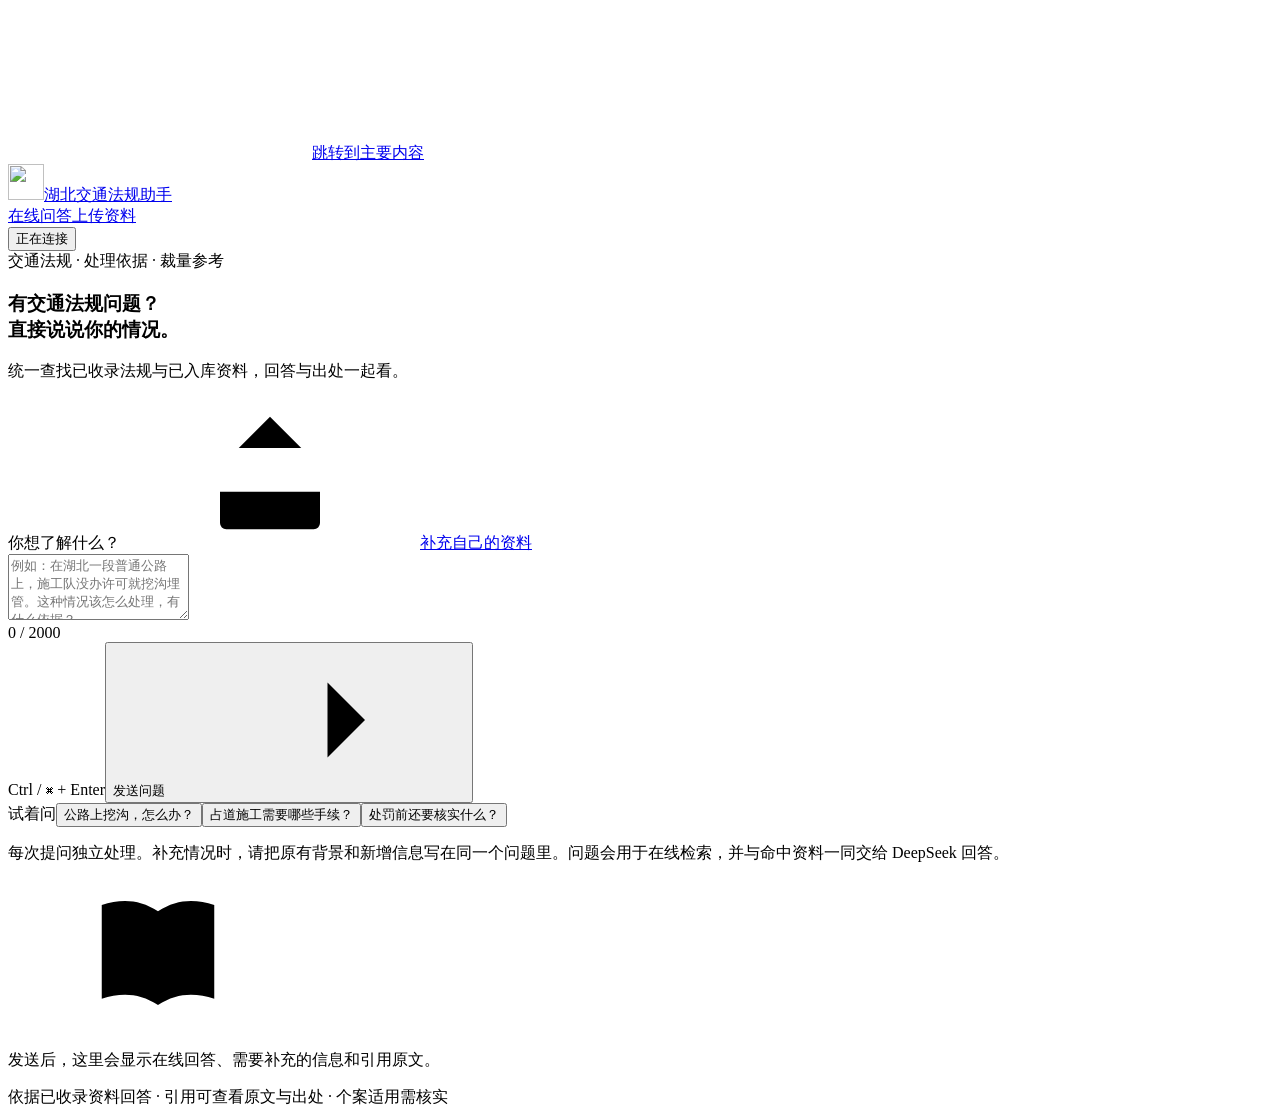
==== src/transport_law/web/index.html @ 91906b38 "feat: 接入统一问答的资料上传与入库管理前端" ====
<!doctype html>
<html lang="zh-CN">
<head>
  <meta charset="utf-8">
  <meta name="viewport" content="width=device-width, initial-scale=1">
  <meta name="theme-color" content="#173d33">
  <meta name="description" content="用自己的话提问，了解湖北交通法规与裁量依据，查看引用原文和官方出处。">
  <title>湖北交通法规助手</title>
  <link rel="icon" href="/static/favicon.svg" type="image/svg+xml">
  <link rel="stylesheet" href="/static/styles.css">
  <script src="/static/app.js" defer></script>
</head>
<body>
  <svg class="icon-library" xmlns="http://www.w3.org/2000/svg" aria-hidden="true">
    <symbol id="i-book" viewBox="0 0 24 24"><path d="M12 5c-3-2-6-2-9-1v15c3-1 6-1 9 1 3-2 6-2 9-1V4c-3-1-6-1-9 1Zm0 0v15M6 8h3m-3 4h3m6-4h3m-3 4h3"/></symbol>
    <symbol id="i-arrow" viewBox="0 0 24 24"><path d="M4 12h16m-6-6 6 6-6 6"/></symbol>
    <symbol id="i-external" viewBox="0 0 24 24"><path d="M14 3h7v7m0-7L11 13m-1-9H5a2 2 0 0 0-2 2v13a2 2 0 0 0 2 2h13a2 2 0 0 0 2-2v-5"/></symbol>
    <symbol id="i-close" viewBox="0 0 24 24"><path d="m6 6 12 12M6 18 18 6"/></symbol>
    <symbol id="i-upload" viewBox="0 0 24 24"><path d="M12 16V3m-5 5 5-5 5 5M4 15v5a1 1 0 0 0 1 1h14a1 1 0 0 0 1-1v-5"/></symbol>
    <symbol id="i-file" viewBox="0 0 24 24"><path d="M14 3H6a2 2 0 0 0-2 2v14a2 2 0 0 0 2 2h12a2 2 0 0 0 2-2V9l-6-6Zm0 0v6h6M8 13h8m-8 4h5"/></symbol>
    <symbol id="i-refresh" viewBox="0 0 24 24"><path d="M20 8a8 8 0 0 0-14-3L3 8m0-6v6h6m-5 8a8 8 0 0 0 14 3l3-3m0 6v-6h-6"/></symbol>
  </svg>
  <a class="skip-link" href="#main-content">跳转到主要内容</a>
  <header class="site-header">
    <a class="brand" href="/" aria-label="湖北交通法规助手首页"><img src="/static/favicon.svg" alt="" width="36" height="36"><span>湖北交通<span class="brand-detail">法规助手</span></span></a>
    <div class="header-actions"><nav class="page-nav" aria-label="工作台导航"><a href="#ask" data-view="ask" aria-current="page">在线问答</a><a href="#knowledge" data-view="knowledge">上传资料</a></nav><button id="refresh-health" class="service-status" type="button" title="刷新服务状态"><span id="service-dot" class="status-dot pending" aria-hidden="true"></span><span id="service-label" role="status">正在连接</span></button></div>
  </header>
  <main id="main-content" tabindex="-1">
    <noscript><div class="notice error">请启用 JavaScript 后使用问答和资料上传。</div></noscript>
    <section id="view-ask" aria-labelledby="page-title">
    <section class="intro" aria-labelledby="page-title">
      <span class="eyebrow">交通法规 · 处理依据 · 裁量参考</span>
      <h1 id="page-title">有交通法规问题？<br><span>直接说说你的情况。</span></h1>
      <p>统一查找已收录法规与已入库资料，回答与出处一起看。</p>
    </section>
    <form id="ask-form" class="question-card">
      <div class="question-heading"><label for="ask-question">你想了解什么？</label><a href="#knowledge" class="text-link"><svg class="icon" aria-hidden="true"><use href="#i-upload"/></svg>补充自己的资料</a></div>
      <textarea id="ask-question" name="question" rows="4" minlength="2" maxlength="2000" required placeholder="例如：在湖北一段普通公路上，施工队没办许可就挖沟埋管。这种情况该怎么处理，有什么依据？" aria-describedby="ask-hint ask-count"></textarea>
      <div class="question-toolbar"><span id="ask-count" class="char-count">0 / 2000</span><div class="submit-group"><span class="keyboard-hint">Ctrl / ⌘ + Enter</span><button id="send-question" type="submit" class="button primary"><span>发送问题</span><svg class="icon" aria-hidden="true"><use href="#i-arrow"/></svg></button></div></div>
      <div class="examples" aria-label="提问示例"><span>试着问</span><button type="button" data-example="在湖北一段普通公路上，施工队没办许可就挖沟埋管。这种情况该怎么处理，有什么依据？">公路上挖沟，怎么办？</button><button type="button" data-example="占用公路施工需要办什么手续？请给我相关规定和原文。">占道施工需要哪些手续？</button><button type="button" data-example="在湖北普通公路上未经许可占道施工，想了解处罚和裁量依据，还需要核实哪些情况？">处罚前还要核实什么？</button></div>
    </form>
    <p id="ask-hint" class="input-hint">每次提问独立处理。补充情况时，请把原有背景和新增信息写在同一个问题里。问题会用于在线检索，并与命中资料一同交给 DeepSeek 回答。</p>
    <div id="ask-results" class="results" role="region" aria-label="回答与依据" aria-live="polite" aria-busy="false">
      <div class="empty-state"><svg class="icon" aria-hidden="true"><use href="#i-book"/></svg><p>发送后，这里会显示在线回答、需要补充的信息和引用原文。</p></div>
    </div>
    </section>
    <section id="view-knowledge" aria-labelledby="knowledge-title" hidden>
      <div class="intro library-intro"><span class="eyebrow">补充资料 · 自动入库 · 统一问答</span><h1 id="knowledge-title">把需要参考的资料<br><span>加入问答资料库。</span></h1><p>上传后自动提取和整理文字，入库完成即可参与下一次提问。</p></div>
      <form id="upload-form" class="upload-card" enctype="multipart/form-data">
        <div id="drop-zone" class="drop-zone"><span class="upload-emblem"><svg class="icon" aria-hidden="true"><use href="#i-upload"/></svg></span><h2>拖拽一份资料到这里</h2><p id="file-types">PDF、TXT、Markdown · <span id="upload-limit">正在读取文件大小限制</span></p><label class="button secondary file-picker">选择文件<input id="upload-file" name="file" type="file" accept=".pdf,.txt,.md,.markdown" class="visually-hidden" aria-label="选择资料文件" aria-describedby="file-types upload-note"></label></div>
        <div id="selected-file" class="selected-file" hidden><svg class="icon" aria-hidden="true"><use href="#i-file"/></svg><div><strong id="selected-filename"></strong><span id="selected-size"></span></div><button id="clear-file" class="icon-button" type="button" aria-label="移除待上传文件"><svg class="icon" aria-hidden="true"><use href="#i-close"/></svg></button></div>
        <div class="upload-toolbar"><p>一次上传一份资料；同名文件不会覆盖。</p><button id="submit-upload" type="submit" class="button primary" disabled><svg class="icon" aria-hidden="true"><use href="#i-upload"/></svg><span>上传并入库</span></button></div>
        <p id="upload-note" class="upload-note">入库会将文档文字发送至阿里云百炼生成向量，并使用 API 额度。TXT / Markdown 请使用 UTF-8 编码；扫描版 PDF 需先识别为可提取文字的文档。</p>
      </form>
      <div id="upload-feedback" class="upload-feedback" role="status" aria-live="polite" hidden></div>
      <section class="library-section" aria-labelledby="library-title">
        <div class="results-heading"><div><h2 id="library-title">我的上传资料</h2><p id="library-summary" class="library-summary">正在读取资料记录…</p></div><button id="refresh-documents" class="button secondary" type="button"><svg class="icon" aria-hidden="true"><use href="#i-refresh"/></svg><span>刷新列表</span></button></div>
        <p id="library-update" class="library-update" role="status"></p>
        <div id="library-error" role="alert" hidden></div>
        <div id="document-list" class="document-list" role="region" aria-label="上传资料列表" aria-busy="false"><p class="empty-state">正在读取资料记录…</p></div>
        <p class="library-footnote">只有“已入库”的资料会参与问答。上传记录会保存，刷新页面后仍可查看；入库完成不代表资料效力或个案适用已核验。</p>
      </section>
    </section>
    <footer class="page-footer">依据已收录资料回答 · 引用可查看原文与出处 · 个案适用需核实</footer>
  </main>
  <dialog id="detail-dialog" aria-labelledby="dialog-title"><div class="dialog-header"><span id="dialog-kicker" class="eyebrow">原文与出处</span><button type="button" id="close-dialog" class="icon-button" aria-label="关闭原文" autofocus><svg class="icon" aria-hidden="true"><use href="#i-close"/></svg></button></div><div id="dialog-content"></div></dialog>
</body>
</html>
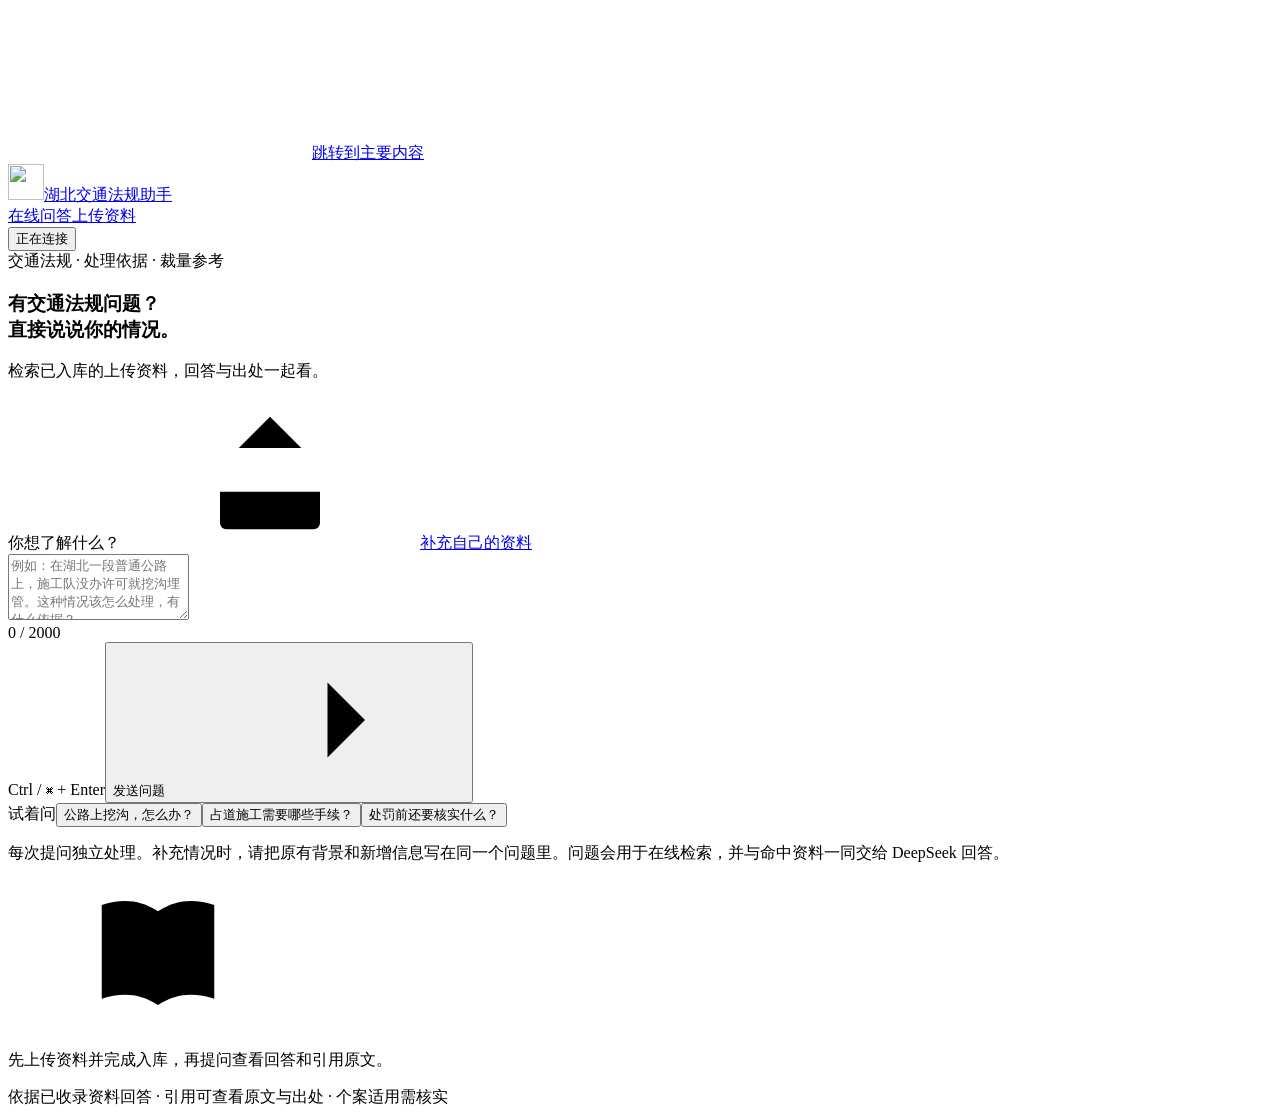
==== commit dd73d8e4: "refactor: 仅使用自动上传知识库并移除手工语料链路" ====
--- a/src/transport_law/web/index.html
+++ b/src/transport_law/web/index.html
@@ -4,7 +4,7 @@
   <meta charset="utf-8">
   <meta name="viewport" content="width=device-width, initial-scale=1">
   <meta name="theme-color" content="#173d33">
-  <meta name="description" content="用自己的话提问，了解湖北交通法规与裁量依据，查看引用原文和官方出处。">
+  <meta name="description" content="用自己的话提问，了解湖北交通法规与裁量依据，查看引用原文和资料出处。">
   <title>湖北交通法规助手</title>
   <link rel="icon" href="/static/favicon.svg" type="image/svg+xml">
   <link rel="stylesheet" href="/static/styles.css">
@@ -31,7 +31,7 @@
     <section class="intro" aria-labelledby="page-title">
       <span class="eyebrow">交通法规 · 处理依据 · 裁量参考</span>
       <h1 id="page-title">有交通法规问题？<br><span>直接说说你的情况。</span></h1>
-      <p>统一查找已收录法规与已入库资料，回答与出处一起看。</p>
+      <p>检索已入库的上传资料，回答与出处一起看。</p>
     </section>
     <form id="ask-form" class="question-card">
       <div class="question-heading"><label for="ask-question">你想了解什么？</label><a href="#knowledge" class="text-link"><svg class="icon" aria-hidden="true"><use href="#i-upload"/></svg>补充自己的资料</a></div>
@@ -41,7 +41,7 @@
     </form>
     <p id="ask-hint" class="input-hint">每次提问独立处理。补充情况时，请把原有背景和新增信息写在同一个问题里。问题会用于在线检索，并与命中资料一同交给 DeepSeek 回答。</p>
     <div id="ask-results" class="results" role="region" aria-label="回答与依据" aria-live="polite" aria-busy="false">
-      <div class="empty-state"><svg class="icon" aria-hidden="true"><use href="#i-book"/></svg><p>发送后，这里会显示在线回答、需要补充的信息和引用原文。</p></div>
+      <div class="empty-state"><svg class="icon" aria-hidden="true"><use href="#i-book"/></svg><p>先上传资料并完成入库，再提问查看回答和引用原文。</p></div>
     </div>
     </section>
     <section id="view-knowledge" aria-labelledby="knowledge-title" hidden>
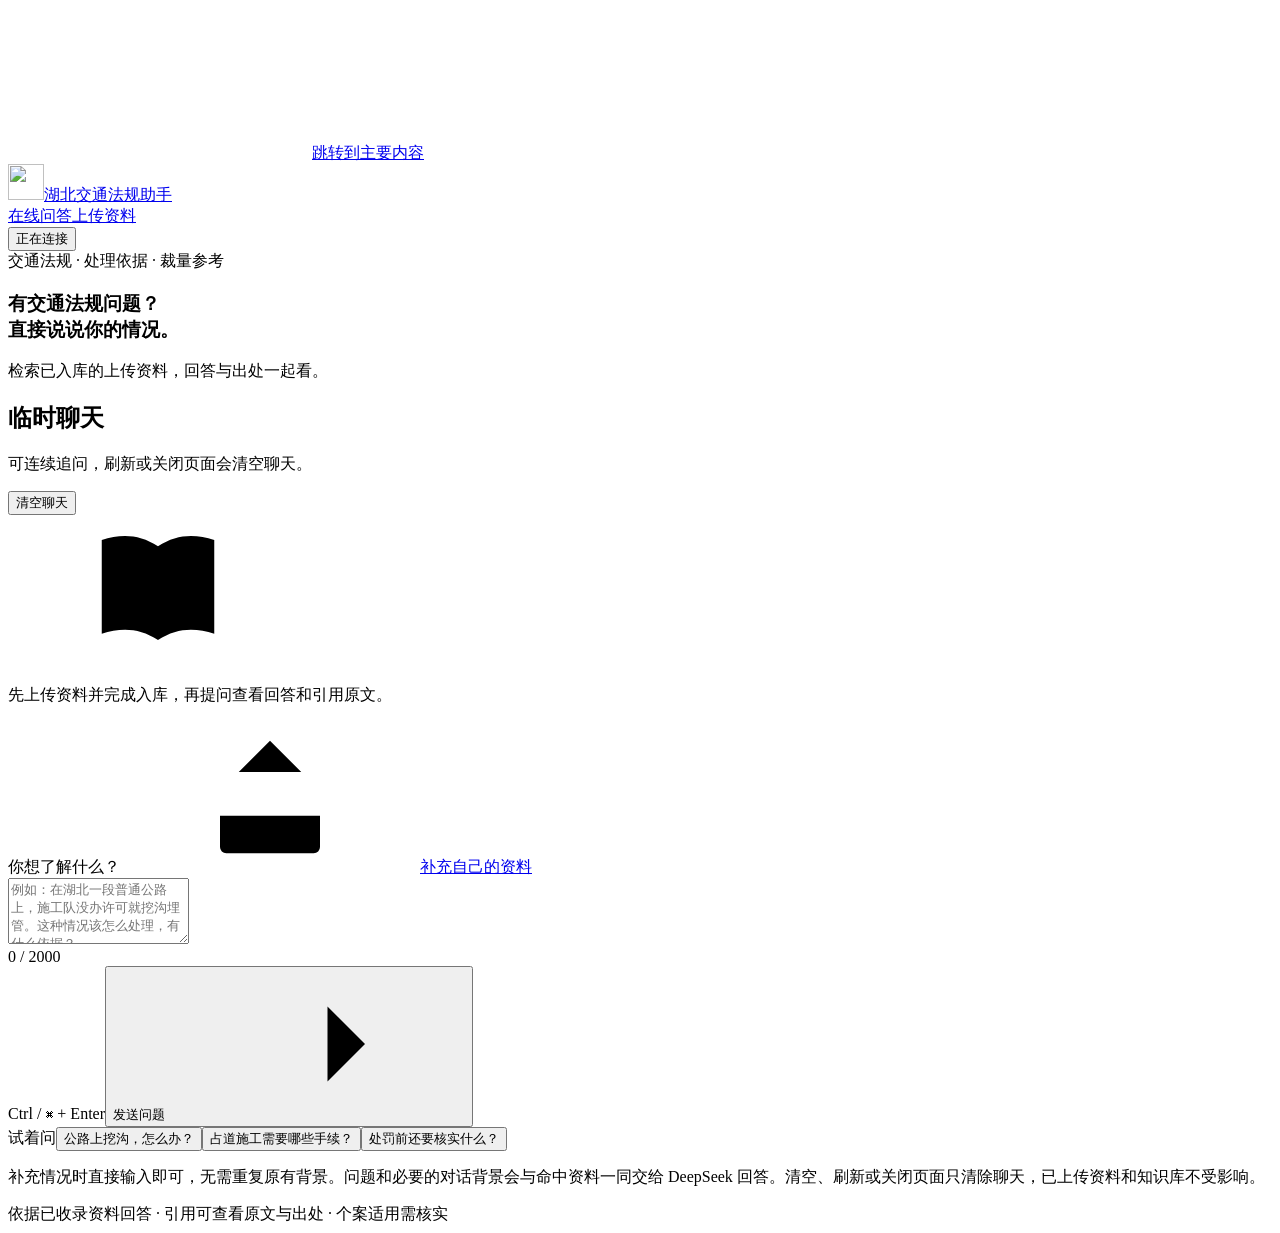
==== commit f507d4a0: "feat: add temporary multi-turn chat with context compaction" ====
--- a/src/transport_law/web/index.html
+++ b/src/transport_law/web/index.html
@@ -33,24 +33,25 @@
       <h1 id="page-title">有交通法规问题？<br><span>直接说说你的情况。</span></h1>
       <p>检索已入库的上传资料，回答与出处一起看。</p>
     </section>
-    <form id="ask-form" class="question-card">
+    <div class="chat-toolbar"><div><h2>临时聊天</h2><p>可连续追问，刷新或关闭页面会清空聊天。</p></div><button id="clear-chat" type="button" class="button secondary">清空聊天</button></div>
+    <div id="ask-results" class="results" role="region" aria-label="聊天记录与引用依据" aria-live="polite" aria-busy="false">
+      <div class="empty-state"><svg class="icon" aria-hidden="true"><use href="#i-book"/></svg><p>先上传资料并完成入库，再提问查看回答和引用原文。</p></div>
+    </div>
+    <form id="ask-form" class="question-card" autocomplete="off">
       <div class="question-heading"><label for="ask-question">你想了解什么？</label><a href="#knowledge" class="text-link"><svg class="icon" aria-hidden="true"><use href="#i-upload"/></svg>补充自己的资料</a></div>
-      <textarea id="ask-question" name="question" rows="4" minlength="2" maxlength="2000" required placeholder="例如：在湖北一段普通公路上，施工队没办许可就挖沟埋管。这种情况该怎么处理，有什么依据？" aria-describedby="ask-hint ask-count"></textarea>
+      <textarea id="ask-question" name="question" rows="4" minlength="1" maxlength="2000" required placeholder="例如：在湖北一段普通公路上，施工队没办许可就挖沟埋管。这种情况该怎么处理，有什么依据？" aria-describedby="ask-hint ask-count"></textarea>
       <div class="question-toolbar"><span id="ask-count" class="char-count">0 / 2000</span><div class="submit-group"><span class="keyboard-hint">Ctrl / ⌘ + Enter</span><button id="send-question" type="submit" class="button primary"><span>发送问题</span><svg class="icon" aria-hidden="true"><use href="#i-arrow"/></svg></button></div></div>
       <div class="examples" aria-label="提问示例"><span>试着问</span><button type="button" data-example="在湖北一段普通公路上，施工队没办许可就挖沟埋管。这种情况该怎么处理，有什么依据？">公路上挖沟，怎么办？</button><button type="button" data-example="占用公路施工需要办什么手续？请给我相关规定和原文。">占道施工需要哪些手续？</button><button type="button" data-example="在湖北普通公路上未经许可占道施工，想了解处罚和裁量依据，还需要核实哪些情况？">处罚前还要核实什么？</button></div>
     </form>
-    <p id="ask-hint" class="input-hint">每次提问独立处理。补充情况时，请把原有背景和新增信息写在同一个问题里。问题会用于在线检索，并与命中资料一同交给 DeepSeek 回答。</p>
-    <div id="ask-results" class="results" role="region" aria-label="回答与依据" aria-live="polite" aria-busy="false">
-      <div class="empty-state"><svg class="icon" aria-hidden="true"><use href="#i-book"/></svg><p>先上传资料并完成入库，再提问查看回答和引用原文。</p></div>
-    </div>
+    <p id="ask-hint" class="input-hint">补充情况时直接输入即可，无需重复原有背景。问题和必要的对话背景会与命中资料一同交给 DeepSeek 回答。清空、刷新或关闭页面只清除聊天，已上传资料和知识库不受影响。</p>
     </section>
     <section id="view-knowledge" aria-labelledby="knowledge-title" hidden>
       <div class="intro library-intro"><span class="eyebrow">补充资料 · 自动入库 · 统一问答</span><h1 id="knowledge-title">把需要参考的资料<br><span>加入问答资料库。</span></h1><p>上传后自动提取和整理文字，入库完成即可参与下一次提问。</p></div>
       <form id="upload-form" class="upload-card" enctype="multipart/form-data">
-        <div id="drop-zone" class="drop-zone"><span class="upload-emblem"><svg class="icon" aria-hidden="true"><use href="#i-upload"/></svg></span><h2>拖拽一份资料到这里</h2><p id="file-types">PDF、TXT、Markdown · <span id="upload-limit">正在读取文件大小限制</span></p><label class="button secondary file-picker">选择文件<input id="upload-file" name="file" type="file" accept=".pdf,.txt,.md,.markdown" class="visually-hidden" aria-label="选择资料文件" aria-describedby="file-types upload-note"></label></div>
+        <div id="drop-zone" class="drop-zone"><span class="upload-emblem"><svg class="icon" aria-hidden="true"><use href="#i-upload"/></svg></span><h2>拖拽一份资料到这里</h2><p id="file-types">仅支持 PDF · <span id="upload-limit">正在读取文件大小限制</span></p><label class="button secondary file-picker">选择文件<input id="upload-file" name="file" type="file" accept=".pdf" class="visually-hidden" aria-label="选择资料文件" aria-describedby="file-types upload-note"></label></div>
         <div id="selected-file" class="selected-file" hidden><svg class="icon" aria-hidden="true"><use href="#i-file"/></svg><div><strong id="selected-filename"></strong><span id="selected-size"></span></div><button id="clear-file" class="icon-button" type="button" aria-label="移除待上传文件"><svg class="icon" aria-hidden="true"><use href="#i-close"/></svg></button></div>
         <div class="upload-toolbar"><p>一次上传一份资料；同名文件不会覆盖。</p><button id="submit-upload" type="submit" class="button primary" disabled><svg class="icon" aria-hidden="true"><use href="#i-upload"/></svg><span>上传并入库</span></button></div>
-        <p id="upload-note" class="upload-note">入库会将文档文字发送至阿里云百炼生成向量，并使用 API 额度。TXT / Markdown 请使用 UTF-8 编码；扫描版 PDF 需先识别为可提取文字的文档。</p>
+        <p id="upload-note" class="upload-note">入库会将文档文字发送至阿里云百炼生成向量，并使用 API 额度。PDF 须可提取文字；扫描件请先完成 OCR。</p>
       </form>
       <div id="upload-feedback" class="upload-feedback" role="status" aria-live="polite" hidden></div>
       <section class="library-section" aria-labelledby="library-title">
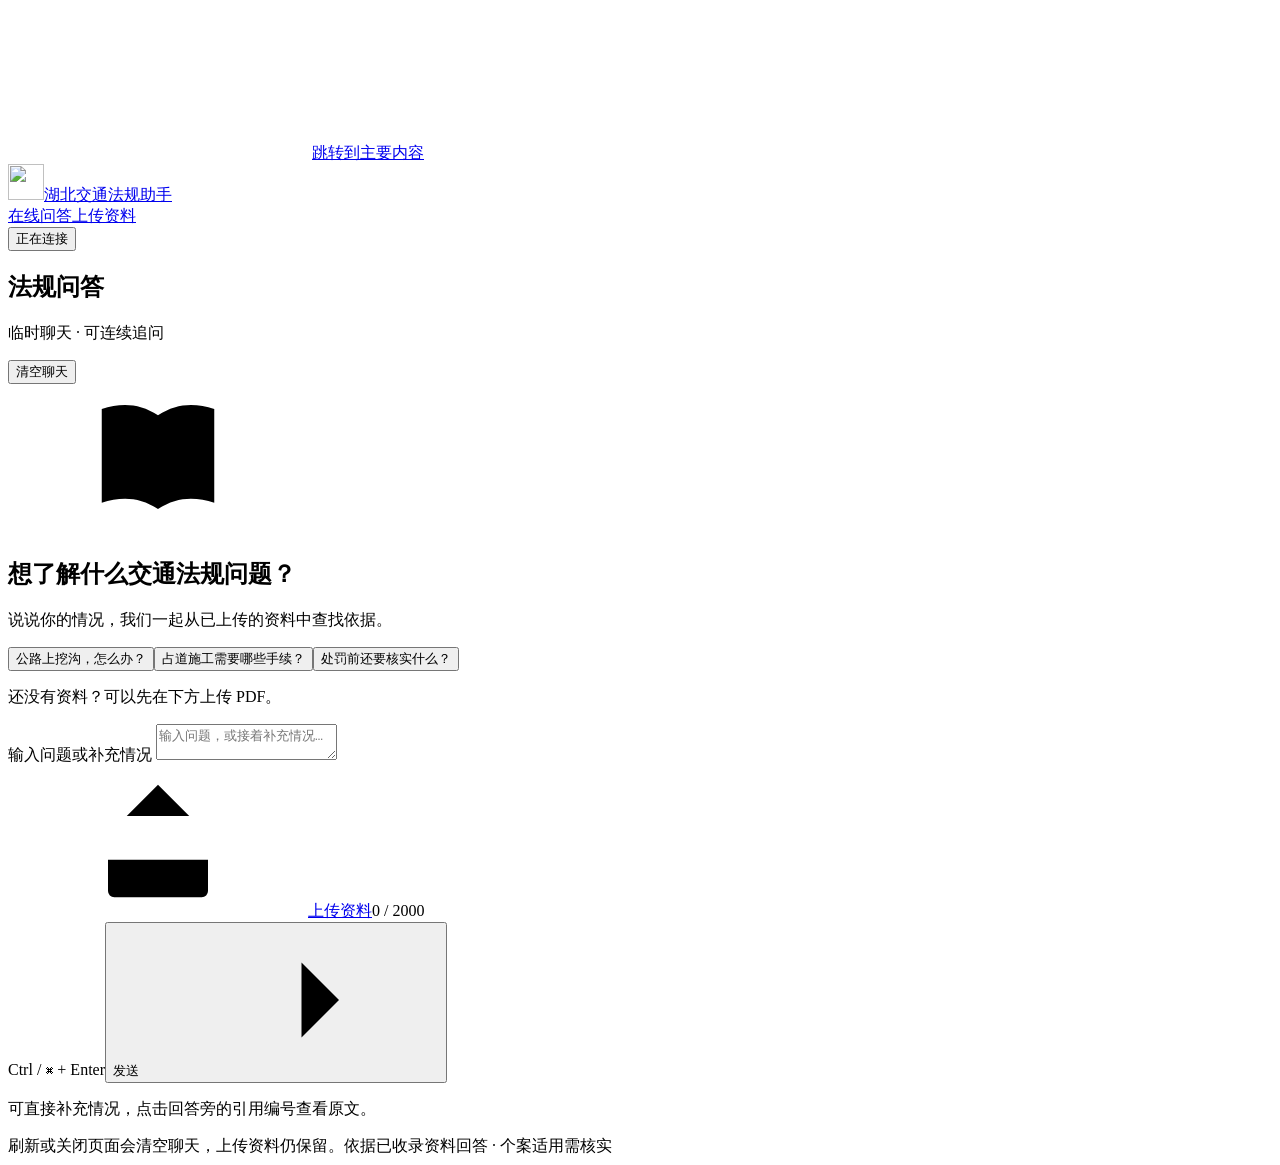
==== commit 81739d55: "fix: unify chat layout and show citations on demand" ====
--- a/src/transport_law/web/index.html
+++ b/src/transport_law/web/index.html
@@ -10,7 +10,7 @@
   <link rel="stylesheet" href="/static/styles.css">
   <script src="/static/app.js" defer></script>
 </head>
-<body>
+<body data-view="ask">
   <svg class="icon-library" xmlns="http://www.w3.org/2000/svg" aria-hidden="true">
     <symbol id="i-book" viewBox="0 0 24 24"><path d="M12 5c-3-2-6-2-9-1v15c3-1 6-1 9 1 3-2 6-2 9-1V4c-3-1-6-1-9 1Zm0 0v15M6 8h3m-3 4h3m6-4h3m-3 4h3"/></symbol>
     <symbol id="i-arrow" viewBox="0 0 24 24"><path d="M4 12h16m-6-6 6 6-6 6"/></symbol>
@@ -27,23 +27,25 @@
   </header>
   <main id="main-content" tabindex="-1">
     <noscript><div class="notice error">请启用 JavaScript 后使用问答和资料上传。</div></noscript>
-    <section id="view-ask" aria-labelledby="page-title">
-    <section class="intro" aria-labelledby="page-title">
-      <span class="eyebrow">交通法规 · 处理依据 · 裁量参考</span>
-      <h1 id="page-title">有交通法规问题？<br><span>直接说说你的情况。</span></h1>
-      <p>检索已入库的上传资料，回答与出处一起看。</p>
-    </section>
-    <div class="chat-toolbar"><div><h2>临时聊天</h2><p>可连续追问，刷新或关闭页面会清空聊天。</p></div><button id="clear-chat" type="button" class="button secondary">清空聊天</button></div>
-    <div id="ask-results" class="results" role="region" aria-label="聊天记录与引用依据" aria-live="polite" aria-busy="false">
-      <div class="empty-state"><svg class="icon" aria-hidden="true"><use href="#i-book"/></svg><p>先上传资料并完成入库，再提问查看回答和引用原文。</p></div>
-    </div>
-    <form id="ask-form" class="question-card" autocomplete="off">
-      <div class="question-heading"><label for="ask-question">你想了解什么？</label><a href="#knowledge" class="text-link"><svg class="icon" aria-hidden="true"><use href="#i-upload"/></svg>补充自己的资料</a></div>
-      <textarea id="ask-question" name="question" rows="4" minlength="1" maxlength="2000" required placeholder="例如：在湖北一段普通公路上，施工队没办许可就挖沟埋管。这种情况该怎么处理，有什么依据？" aria-describedby="ask-hint ask-count"></textarea>
-      <div class="question-toolbar"><span id="ask-count" class="char-count">0 / 2000</span><div class="submit-group"><span class="keyboard-hint">Ctrl / ⌘ + Enter</span><button id="send-question" type="submit" class="button primary"><span>发送问题</span><svg class="icon" aria-hidden="true"><use href="#i-arrow"/></svg></button></div></div>
-      <div class="examples" aria-label="提问示例"><span>试着问</span><button type="button" data-example="在湖北一段普通公路上，施工队没办许可就挖沟埋管。这种情况该怎么处理，有什么依据？">公路上挖沟，怎么办？</button><button type="button" data-example="占用公路施工需要办什么手续？请给我相关规定和原文。">占道施工需要哪些手续？</button><button type="button" data-example="在湖北普通公路上未经许可占道施工，想了解处罚和裁量依据，还需要核实哪些情况？">处罚前还要核实什么？</button></div>
-    </form>
-    <p id="ask-hint" class="input-hint">补充情况时直接输入即可，无需重复原有背景。问题和必要的对话背景会与命中资料一同交给 DeepSeek 回答。清空、刷新或关闭页面只清除聊天，已上传资料和知识库不受影响。</p>
+    <section id="view-ask" class="chat-shell" aria-labelledby="page-title">
+      <div class="chat-toolbar"><div><h1 id="page-title">法规问答</h1><p>临时聊天 · 可连续追问</p></div><button id="clear-chat" type="button" class="text-button">清空聊天</button></div>
+      <div id="ask-results" class="results" role="log" aria-label="聊天记录" aria-live="polite" aria-busy="false" tabindex="0">
+        <div id="chat-welcome" class="chat-welcome">
+          <span class="welcome-emblem"><svg class="icon" aria-hidden="true"><use href="#i-book"/></svg></span>
+          <h2>想了解什么交通法规问题？</h2>
+          <p>说说你的情况，我们一起从已上传的资料中查找依据。</p>
+          <div class="examples" aria-label="提问示例"><button type="button" data-example="在湖北一段普通公路上，施工队没办许可就挖沟埋管。这种情况该怎么处理，有什么依据？">公路上挖沟，怎么办？</button><button type="button" data-example="占用公路施工需要办什么手续？请给我相关规定和原文。">占道施工需要哪些手续？</button><button type="button" data-example="在湖北普通公路上未经许可占道施工，想了解处罚和裁量依据，还需要核实哪些情况？">处罚前还要核实什么？</button></div>
+          <p class="welcome-tip">还没有资料？可以先在下方上传 PDF。</p>
+        </div>
+      </div>
+      <div class="chat-composer">
+        <form id="ask-form" class="question-card" autocomplete="off">
+          <label for="ask-question" class="visually-hidden">输入问题或补充情况</label>
+          <textarea id="ask-question" name="question" rows="2" minlength="1" maxlength="2000" required placeholder="输入问题，或接着补充情况…" aria-describedby="ask-hint ask-count"></textarea>
+          <div class="question-toolbar"><div class="composer-tools"><a href="#knowledge" class="text-link"><svg class="icon" aria-hidden="true"><use href="#i-upload"/></svg>上传资料</a><span id="ask-count" class="char-count">0 / 2000</span></div><div class="submit-group"><span class="keyboard-hint">Ctrl / ⌘ + Enter</span><button id="send-question" type="submit" class="button primary"><span>发送</span><svg class="icon" aria-hidden="true"><use href="#i-arrow"/></svg></button></div></div>
+        </form>
+        <p id="ask-hint" class="input-hint">可直接补充情况，点击回答旁的引用编号查看原文。</p>
+      </div>
     </section>
     <section id="view-knowledge" aria-labelledby="knowledge-title" hidden>
       <div class="intro library-intro"><span class="eyebrow">补充资料 · 自动入库 · 统一问答</span><h1 id="knowledge-title">把需要参考的资料<br><span>加入问答资料库。</span></h1><p>上传后自动提取和整理文字，入库完成即可参与下一次提问。</p></div>
@@ -62,7 +64,7 @@
         <p class="library-footnote">只有“已入库”的资料会参与问答。上传记录会保存，刷新页面后仍可查看；入库完成不代表资料效力或个案适用已核验。</p>
       </section>
     </section>
-    <footer class="page-footer">依据已收录资料回答 · 引用可查看原文与出处 · 个案适用需核实</footer>
+    <footer class="page-footer"><span class="chat-retention">刷新或关闭页面会清空聊天，上传资料仍保留。</span><span class="library-disclaimer">依据已收录资料回答 · 个案适用需核实</span></footer>
   </main>
   <dialog id="detail-dialog" aria-labelledby="dialog-title"><div class="dialog-header"><span id="dialog-kicker" class="eyebrow">原文与出处</span><button type="button" id="close-dialog" class="icon-button" aria-label="关闭原文" autofocus><svg class="icon" aria-hidden="true"><use href="#i-close"/></svg></button></div><div id="dialog-content"></div></dialog>
 </body>
